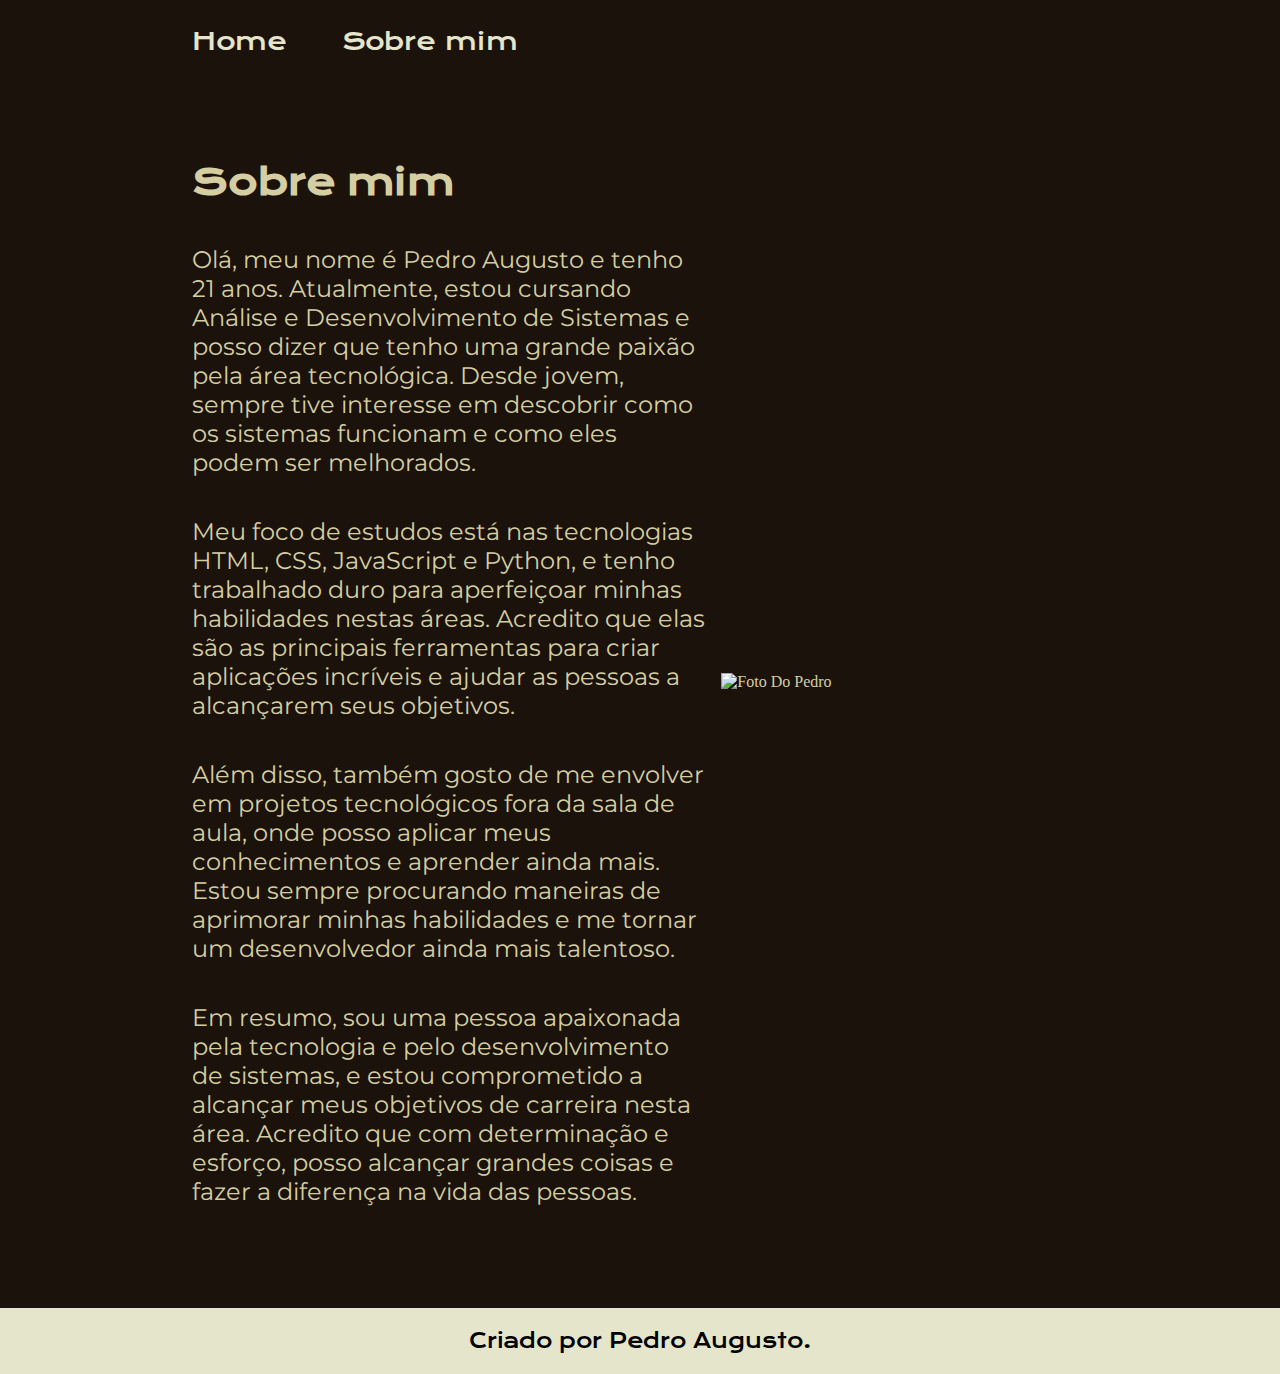
==== about.html @ b14021dd "Add files via upload" ====
<!DOCTYPE html>
<html lang="pt-br">
<head>
    <link rel="stylesheet" href="styles/styleabout.css">
    <meta charset="UTF-8">
    <meta http-equiv="X-UA-Compatible" content="IE=edge">
    <meta name="viewport" content="width=device-width, initial-scale=1.0">
    <title>Sobre Mim</title>
</head>
<body>
    <header class="cabecalho">
        <nav class="cabecalho__menu">
            <a class="cabecalho__menu__link" href="index.html">Home</a>
            <a class="cabecalho__menu__link" href="about.html">Sobre mim</a>
         </nav>
    </header>
    <main class="apresentacao">
        <section class="apresentacao__texto">
          <h1 class="apresentacao__texto__titulo">Sobre mim</h1>
          <p class="apresentacao__texto__conteudo">
              Olá, meu nome é Pedro Augusto e tenho 21 anos. Atualmente, estou cursando Análise e Desenvolvimento de Sistemas e posso dizer que tenho uma grande paixão pela área tecnológica. Desde jovem, sempre tive interesse em descobrir como os sistemas funcionam e como eles podem ser melhorados.
          </p>
          <p class="apresentacao__texto__conteudo">
              Meu foco de estudos está nas tecnologias HTML, CSS, JavaScript e Python, e tenho trabalhado duro para aperfeiçoar minhas habilidades nestas áreas. Acredito que elas são as principais ferramentas para criar aplicações incríveis e ajudar as pessoas a alcançarem seus objetivos.
          </p>
          <p class="apresentacao__texto__conteudo">
              Além disso, também gosto de me envolver em projetos tecnológicos fora da sala de aula, onde posso aplicar meus conhecimentos e aprender ainda mais. Estou sempre procurando maneiras de aprimorar minhas habilidades e me tornar um desenvolvedor ainda mais talentoso.
          </p>
          <p class="apresentacao__texto__conteudo">
             Em resumo, sou uma pessoa apaixonada pela tecnologia e pelo desenvolvimento de sistemas, e estou comprometido a alcançar meus objetivos de carreira nesta área. Acredito que com determinação e esforço, posso alcançar grandes coisas e fazer a diferença na vida das pessoas.
           </p class="apresentacao__texto__conteudo">
        </section>
        <img class="apresentacao__imagem" src="assets/imagem2.png" alt="Foto Do Pedro">
    </main>
    <footer class="rodape">Criado por Pedro Augusto.</footer>
</body>
</html>
---- styles/styleabout.css ----
@import url('https://fonts.googleapis.com/css2?family=Krona+One&family=Montserrat:wght@100&display=swap');

:root {
    --cor-primaria: #1A120B;
    --cor-secundaria: #D5CEA3;
    --cor-terciaria: #E5E5CB;
    --cor-hover: #3C2A21;
    
    --fonte-principal: 'Krona One', sans-serif;
    --fonte-secundaria: 'Montserrat', sans-serif;
}

* {
    margin: 0;
    padding: 0;
}

body {
    /*height: 100vh; */ 
    box-sizing: border-box;
    background-color: var(--cor-primaria);
    color: var(--cor-secundaria);
}

.cabecalho {
    padding: 2% 0 0 15%;
}

.cabecalho__menu{
    display: flex;
    gap: 5%;

}

.cabecalho__menu__link {
    font-size: 1.5rem;
    color: var(--cor-terciaria);
    font-family: var(--fonte-principal);
    font-weight: lighter;
    text-decoration: none;
}

.cabecalho__menu__link:hover{
    font-size: 1.55rem;
}

.apresentacao {
    padding: 8% 15%;
    display: flex;
    align-items: center;
    justify-content: space-between;
    gap: 1rem;
}

.apresentacao__texto {
    display: flex;
    width: 70%;
    flex-direction: column;
    gap: 40px;
}

.apresentacao__texto__titulo {
    font-family: var(--fonte-principal);
    font-size: 2.25rem;
}

.apresentacao__texto__conteudo {
    font-family: var(--fonte-secundaria);
    font-size: 1.5rem;
}

.apresentacao__imagem {
    width: 50%;
}

.rodape {
    color: black;
    font-size: 1.25rem;
    text-align: center;
    background-color: var(--cor-terciaria);
    padding: 1.25rem;
    font-family: var(--fonte-principal);
    font-weight: lighter;
}

@media (max-width: 1200px) {

    .apresentacao{
        flex-direction: column-reverse;
        padding: 5%;
    }

    .apresentacao__texto {
        width: auto;

    }

    .apresentacao__texto__titulo {
        text-align: center;
    }

    .apresentacao__imagem {
        width: auto;
    }

    .cabecalho{
        padding: 10%;
    }

    .cabecalho__menu {
        justify-content: center;
    }
}
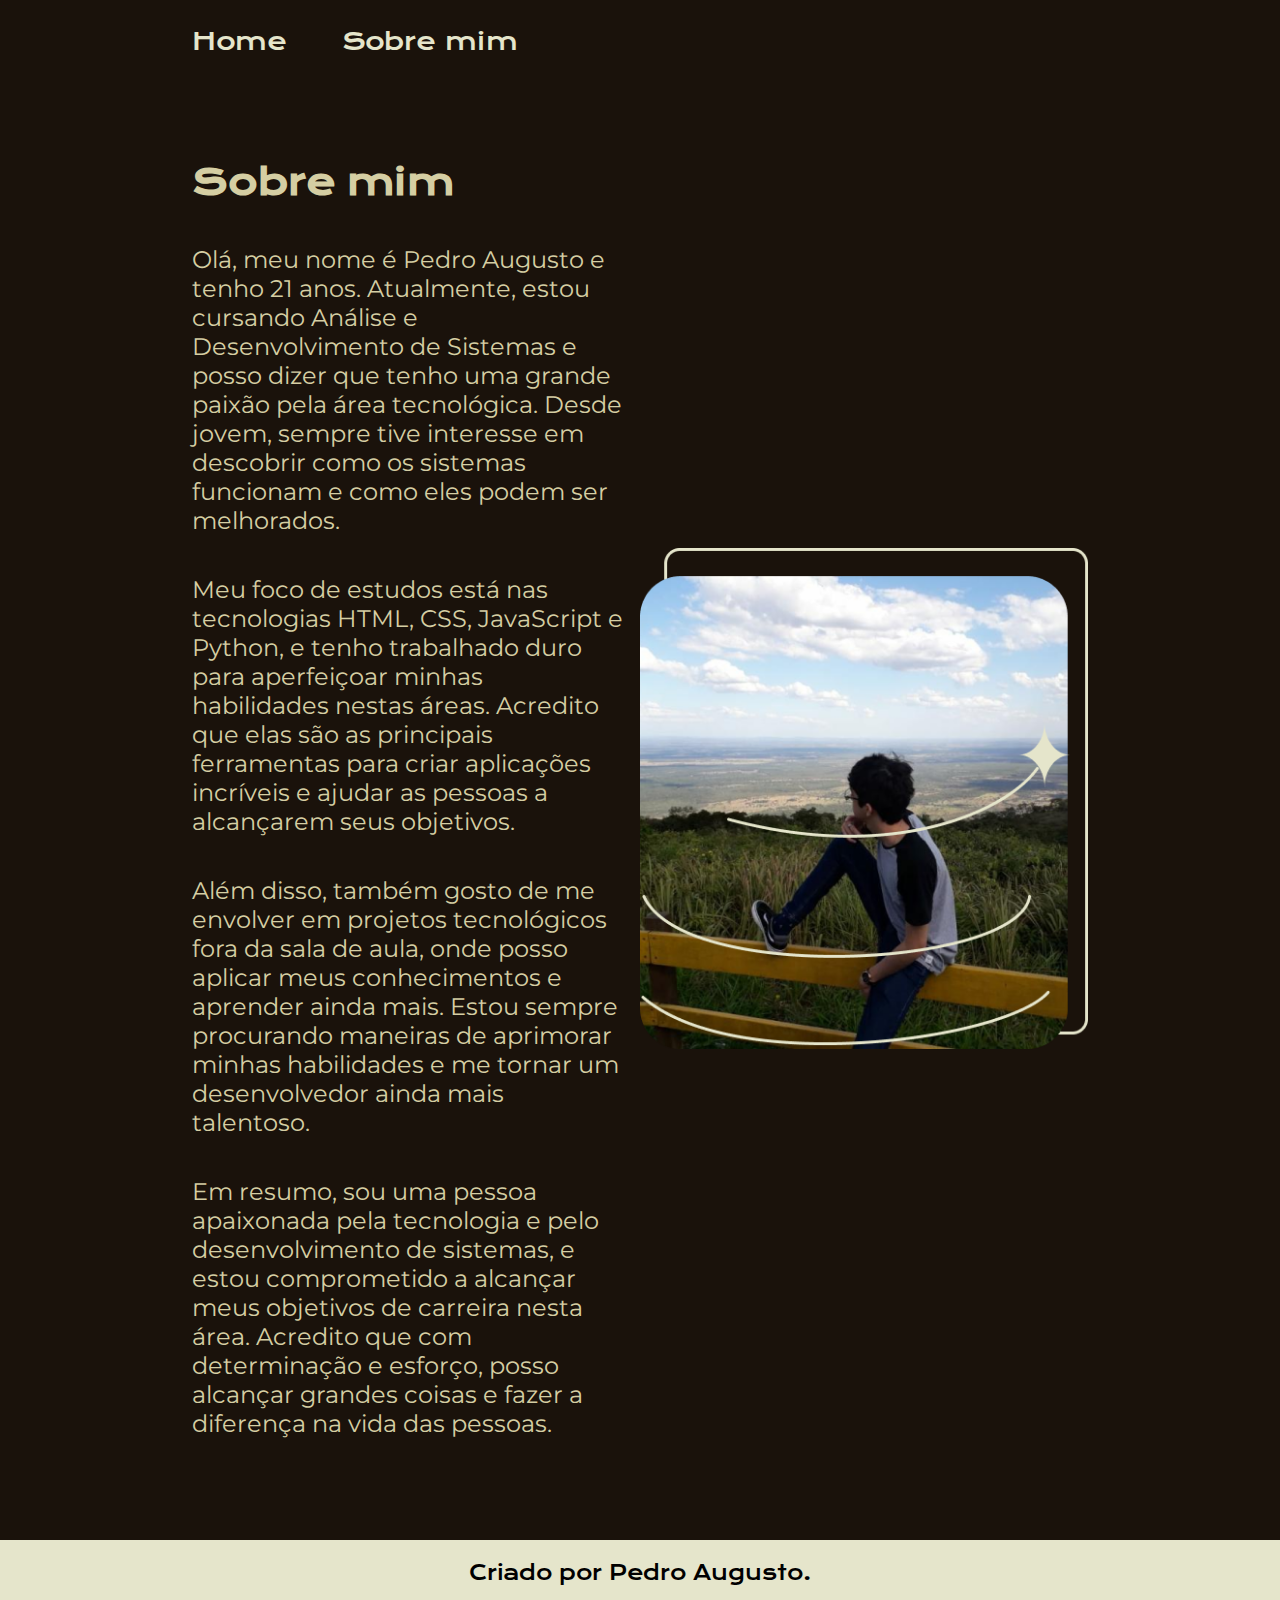
==== commit 792aa60e: "Update about.html" ====
--- a/about.html
+++ b/about.html
@@ -30,8 +30,8 @@
              Em resumo, sou uma pessoa apaixonada pela tecnologia e pelo desenvolvimento de sistemas, e estou comprometido a alcançar meus objetivos de carreira nesta área. Acredito que com determinação e esforço, posso alcançar grandes coisas e fazer a diferença na vida das pessoas.
            </p class="apresentacao__texto__conteudo">
         </section>
-        <img class="apresentacao__imagem" src="assets/imagem2.png" alt="Foto Do Pedro">
+        <img class="apresentacao__imagem" src="assets/Imagem2.png" alt="Foto Do Pedro">
     </main>
     <footer class="rodape">Criado por Pedro Augusto.</footer>
 </body>
-</html>+</html>
